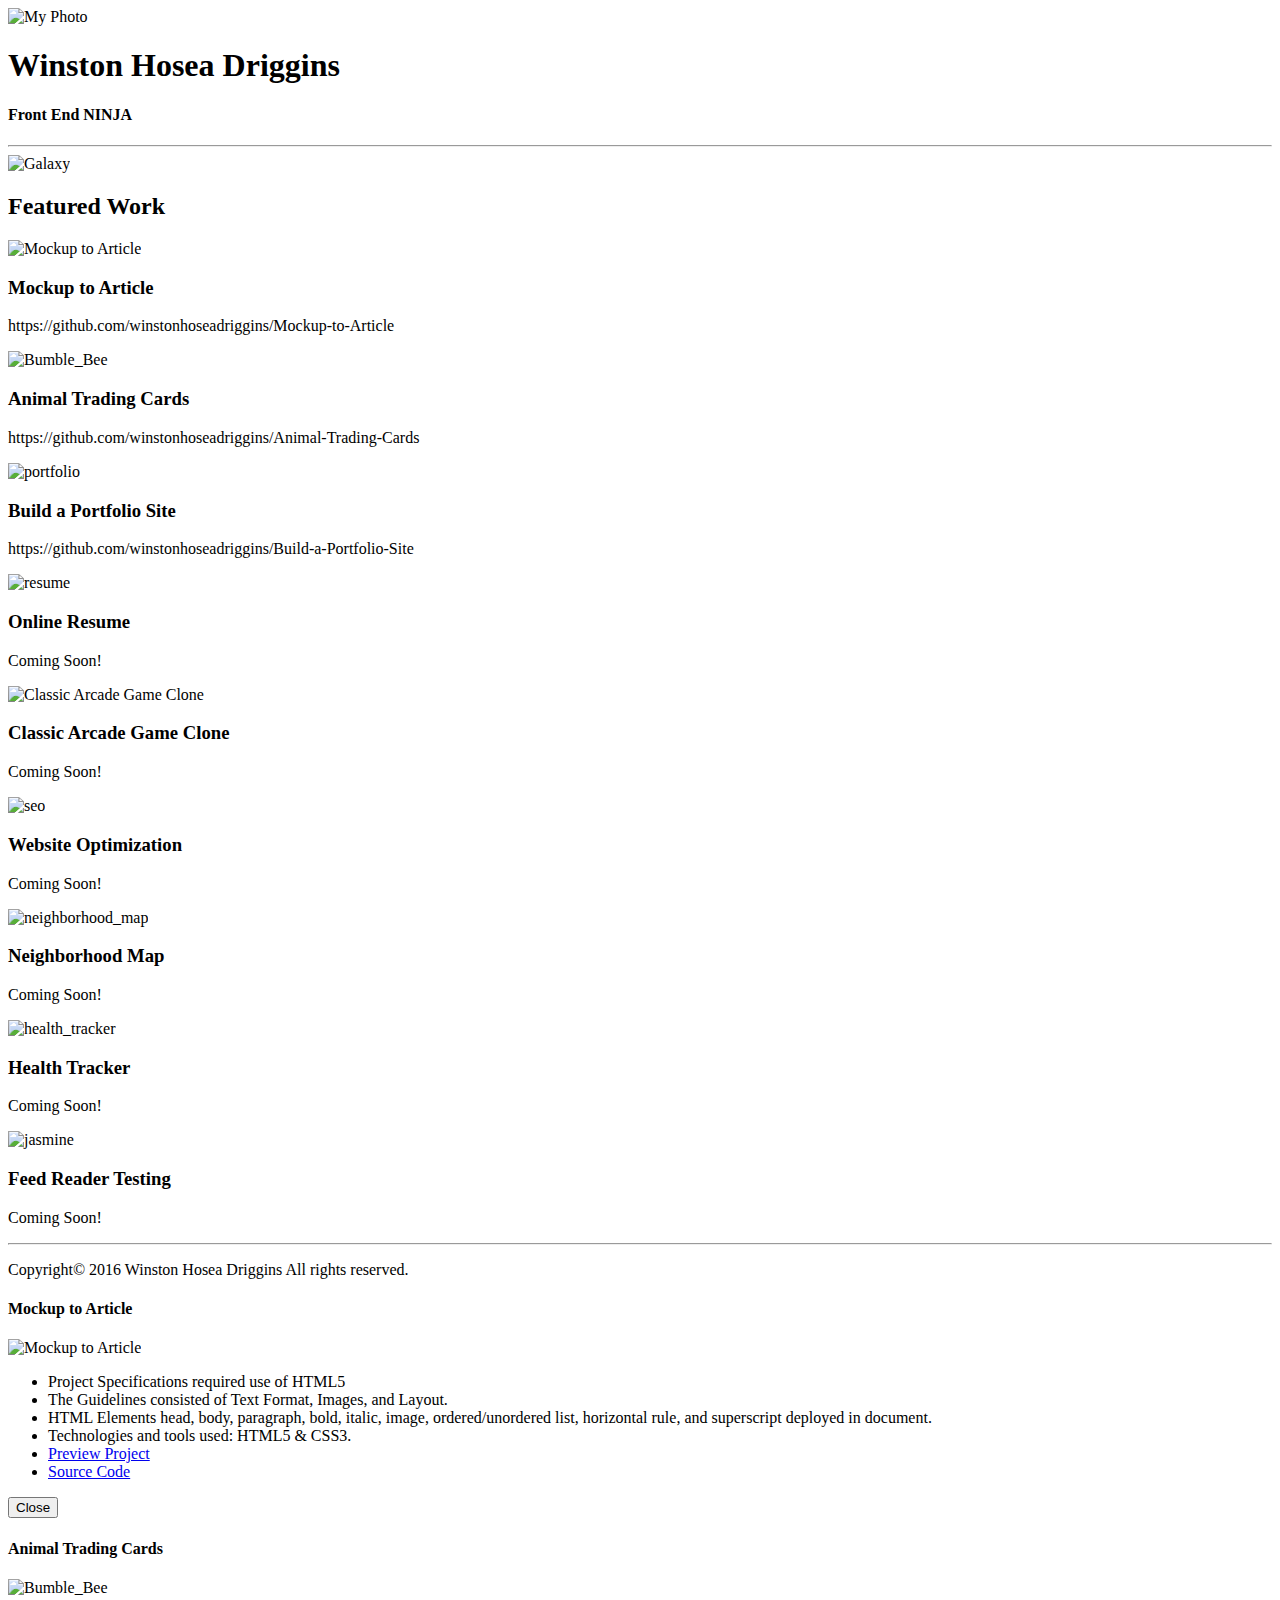
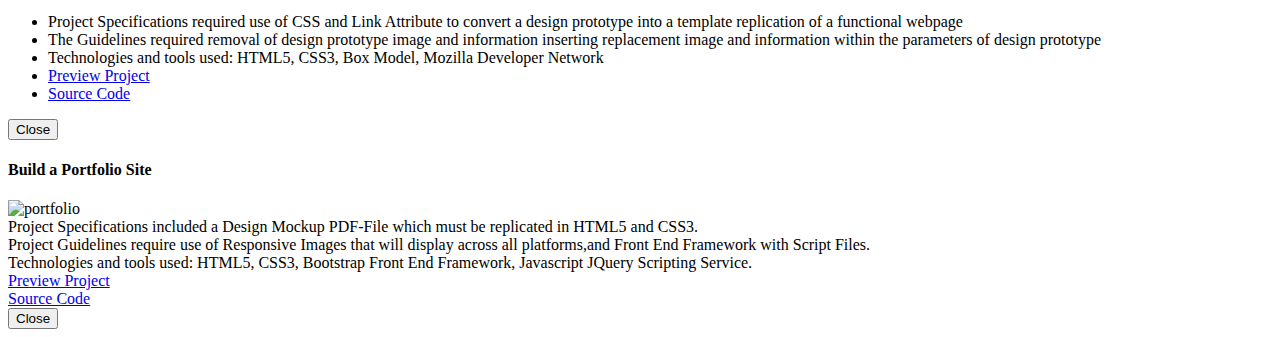
==== index.html @ 381e641a "Add files via upload" ====
<!DOCTYPE html>
<html lang="en">
    <head>
        <meta charset="utf-8">
        <meta http-equiv="X-UA-Compatible" content="IE=edge">
        <meta name="viewport" content="width=device-width, initial-scale=1">
        <title>Winston Hosea Driggins</title>
        <link href='http://fonts.googleapis.com/css?family=Lato:100,300' rel='stylesheet' type='text/css'>
        <link rel="stylesheet" href="css/bootstrap.css">
        <link rel="stylesheet" href="css/styles.css">
        <script type="text/javascript" src="js/jquery.min.js"></script>
        <script type="text/javascript" src="js/bootstrap.min.js"></script>
    </head>
    <body>
        <div class="container">
            <header class="row">
                <!-- TODO: Logo Image -->
                <div class="col-md-6">
                    <img class="title-logo" src="C:\Users\hosea\Desktop\PORTFOLIO_TEMPLATE_FOLDER\images\logo.jpg" alt="My Photo">
                </div>
                <div class="col-md-6 text-right text-uppercase">
                    <h1 class="title-super text-thin">Winston Hosea Driggins</h1>
                    <h4 class="sub-title">Front End NINJA</h4>
                </div>
            </header>
            <section class="row">
                <div class="col-md-12">
                    <hr>
                </div>
            </section>
            <section class="row">
                <div class="col-md-12">
                    <img class="img-responsive" src="C:\Users\hosea\Desktop\PORTFOLIO_TEMPLATE_FOLDER\images\galaxy (2).jpg" alt="Galaxy">
                </div>
            </section>
            <section class="row">
                <div class="col-md-12">
                    <h2 class="text-muted">Featured Work</h2>
                </div>
            </section>

            <section class="row text-center">
                <!-- TODO: Project 1: Mockup to Article -->
                <div class="col-md-4">
                    <img class="img-responsive" src="images/Mockup-to-Article.png" alt="Mockup to Article" data-toggle="modal" data-target="#project1">
                    <h3 class="text-uppercase">Mockup to Article</h3>
                    <p class="paragraph">https://github.com/winstonhoseadriggins/Mockup-to-Article</p>
                </div>
                <!--TODO: Project 2: Animal Trading Cards -->
                <div class="col-md-4">
                    <img class="img-responsive" src="C:\Users\hosea\Desktop\PORTFOLIO_TEMPLATE_FOLDER\images\bumblebee_800.jpg" alt="Bumble_Bee" data-toggle="modal" data-target="#project2">
                    <h3 class="text-uppercase">Animal Trading Cards</h3>
                    <p class="paragraph">https://github.com/winstonhoseadriggins/Animal-Trading-Cards</p>
                </div>
                <!--TODO: Project 3: Build a Portfolio Site -->
                <div class="col-md-4">
                    <img class="img-responsive" src="C:\Users\hosea\Desktop\PORTFOLIO_TEMPLATE_FOLDER\images\portfolio banner img.jpg" alt="portfolio" data-toggle="modal" data-target="#project3">
                    <h3 class="text-uppercase">Build a Portfolio Site</h3>
                    <p class="paragraph">https://github.com/winstonhoseadriggins/Build-a-Portfolio-Site</p>
                </div>
            </section>


            <section class="row text-center">
                <!-- TODO: Project 4: Online Resume -->
                <div class="col-md-4">
                    <img class="img-responsive" src="C:\Users\hosea\Desktop\PORTFOLIO_TEMPLATE_FOLDER\images\resume.jpg" alt="resume" data-toggle="modal" data-target="#project4">
                    <h3 class="text-uppercase">Online Resume</h3>
                    <!-- <p class="paragraph">https://github.com/winstonhoseadriggins/Online-Resume</p> -->
                    <p class="paragraph">Coming Soon!</p>
                </div>
                <!--TODO: Project 5: Classic Arcade Game Clone -->
                <div class="col-md-4">
                    <img class="img-responsive" src="C:\Users\hosea\Desktop\PORTFOLIO_TEMPLATE_FOLDER\images\Classic Arcade Game Clone.jpg" alt="Classic Arcade Game Clone" data-toggle="modal" data-target="#project5">
                    <h3 class="text-uppercase">Classic Arcade Game Clone</h3>
                    <!-- <p class="paragraph">https://github.com/winstonhoseadriggins/Classic-Arcade-Game-Clone</p> -->
                    <p class="paragraph">Coming Soon!</p>
                </div>
                <!--TODO: Project 6: Website Optimization -->
                <div class="col-md-4">
                    <img class="img-responsive" src="C:\Users\hosea\Desktop\PORTFOLIO_TEMPLATE_FOLDER\images\seo.jpg" alt="seo" data-toggle="modal" data-target="#project6">
                    <h3 class="text-uppercase">Website Optimization</h3>
                    <!-- <p class="paragraph">https://github.com/winstonhoseadriggins/Website-Optimization</p> -->
                    <p class="paragraph">Coming Soon!</p>
                </div>
            </section>
            <section class="row text-center">
                <!-- TODO: Project 7: Neighborhood Map -->
                <div class="col-md-4">
                    <img class="img-responsive" src="C:\Users\hosea\Desktop\PORTFOLIO_TEMPLATE_FOLDER\images\neighborhood_map.jpg" alt="neighborhood_map" data-toggle="modal" data-target="#project7">
                    <h3 class="text-uppercase">Neighborhood Map</h3>
                    <!-- <p class="paragraph">https://github.com/winstonhoseadriggins/Neighborhood-Map</p> -->
                    <p class="paragraph">Coming Soon!</p>
                </div>
                <!--TODO: Project 8: Health Tracker -->
                <div class="col-md-4">
                    <img class="img-responsive" src="C:\Users\hosea\Desktop\PORTFOLIO_TEMPLATE_FOLDER\images\health_tracker.jpg" alt="health_tracker" data-toggle="modal" data-target="#project8">
                    <h3 class="text-uppercase">Health Tracker</h3>
                    <!-- <p class="paragraph">https://github.com/winstonhoseadriggins/Health-Tracker</p> -->
                    <p class="paragraph">Coming Soon!</p>
                </div>
                <!--TODO: Project 9: Feed Reader Testing -->
                <div class="col-md-4">
                    <img class="img-responsive" src="C:\Users\hosea\Desktop\PORTFOLIO_TEMPLATE_FOLDER\images\jasmine.jpg" alt="jasmine" data-toggle="modal" data-target="#project9">
                    <h3 class="text-uppercase">Feed Reader Testing</h3>
                    <!-- <p class="paragraph">https://github.com/winstonhoseadriggins/Feed-Reader-Testing</p> -->
                    <p class="paragraph">Coming Soon!</p>
                </div>
            </section>

            <div class="row">
                <div class="col-md-12">
                    <hr>
                </div>
            </div>
            <footer class="row">
                <div class="col-md-12">
                    <p>Copyright&copy; 2016 Winston Hosea Driggins All rights reserved.</p>
                </div>
            </footer>
        </div>


        <!-- TODO: Modal for Project 1 -->
        <div class="modal fade" id="project1" tabindex="-1" role="dialog" aria-labelledby="myModalLabel" aria-hidden="true">
            <div class="modal-dialog">
                <div class="modal-content">
                    <div class="modal-header">
                        <h4 class="modal-title" id="myModalLabel">Mockup to Article</h4>
                    </div>
                    <div class="modal-body">
                        <img class="img-responsive" src="images/Mockup-to-Article.png" alt="Mockup to Article">
                        <ul>
                            <li>Project Specifications required use of HTML5</li>
                            <li>The Guidelines consisted of Text Format, Images, and Layout.</li>
                            <li>HTML Elements head, body, paragraph, bold, italic, image, ordered/unordered list, horizontal rule, and superscript deployed in document.</li>
                            <li>Technologies and tools used: HTML5 & CSS3.</li>
                            <li><a href="C:\Users\hosea\Desktop\mockup to article zip\index\index.html">Preview Project</a></li>
                            <li><a href="https://github.com/winstonhoseadriggins/Mockup-to-Article">Source Code</a></li>
                        </ul>
                    </div>
                    <div class="modal-footer">
                        <button type="button" class="btn btn-default" data-dismiss="modal">Close</button>
                    </div>
                </div>
            </div>
        </div>
        <!-- TODO: Modal for Project 2 -->
        <div class="modal fade" id="project2" tabindex="-1" role="dialog" aria-labelledby="myModalLabel1" aria-hidden="true">
            <div class="modal-dialog">
                <div class="modal-content">
                    <div class="modal-header">
                        <h4 class="modal-title" id="myModalLabel1">Animal Trading Cards</h4>
                    </div>
                    <div class="modal-body">
                        <img class="img-responsive" src="C:\Users\hosea\Desktop\PORTFOLIO_TEMPLATE_FOLDER\images\bumblebee_800.jpg" alt="Bumble_Bee">
                        <ul>
                            <li>Project Specifications required use of CSS and Link Attribute to convert a design prototype into a template replication of a functional webpage</li>
                            <li>The Guidelines required removal of design prototype image and information inserting replacement image and information within the parameters of design prototype</li>
                            <li>Technologies and tools used: HTML5, CSS3, Box Model, Mozilla Developer Network</li>
                            <li><a href="C:\Users\hosea\Desktop\PORTFOLIO_TEMPLATE_FOLDER\Animal Trading Card Project Zip File\card1_html.html">Preview Project</a></li>
                            <li><a href="https://github.com/winstonhoseadriggins/Animal-Trading-Cards">Source Code</a></li>
                        </ul>
                    </div>
                    <div class="modal-footer">
                        <button type="button" class="btn btn-default" data-dismiss="modal">Close</button>
                    </div>
                </div>
            </div>
        </div>
        <!-- TODO: Modal for Project 3 -->
        <div class="modal fade" id="project3" tabindex="-1" role="dialog" aria-labelledby="myModalLabel2" aria-hidden="true">
            <div class="modal-dialog">
                <div class="modal-content">
                    <div class="modal-header">
                        <h4 class="modal-title" id="myModalLabel2">Build a Portfolio Site</h4>
                    </div>
                    <div class="modal-body">
                        <img class="img-responsive" src="C:\Users\hosea\Desktop\PORTFOLIO_TEMPLATE_FOLDER\images\portfolio banner img.jpg" alt="portfolio"
                        <ul>   
                            <li>Project Specifications included a Design Mockup PDF-File which must be replicated in HTML5 and CSS3.</li>
                            <li>Project Guidelines require use of Responsive Images that will display across all platforms,and Front End Framework with Script Files.</li>
                            <li>Technologies and tools used: HTML5, CSS3, Bootstrap Front End Framework, Javascript JQuery Scripting Service.</li>
                            <li><a href="preview_index.html">Preview Project</a></li>
                            <li><a href="https://github.com/winstonhoseadriggins/Build-a-Portfolio-Site">Source Code</a></li>
                         </ul>

                    <div class="modal-footer">
                        <button type="button" class="btn btn-default" data-dismiss="modal">Close</button>
                    </div>
                </div>
            </div>
        </div>
    </body>
</html>
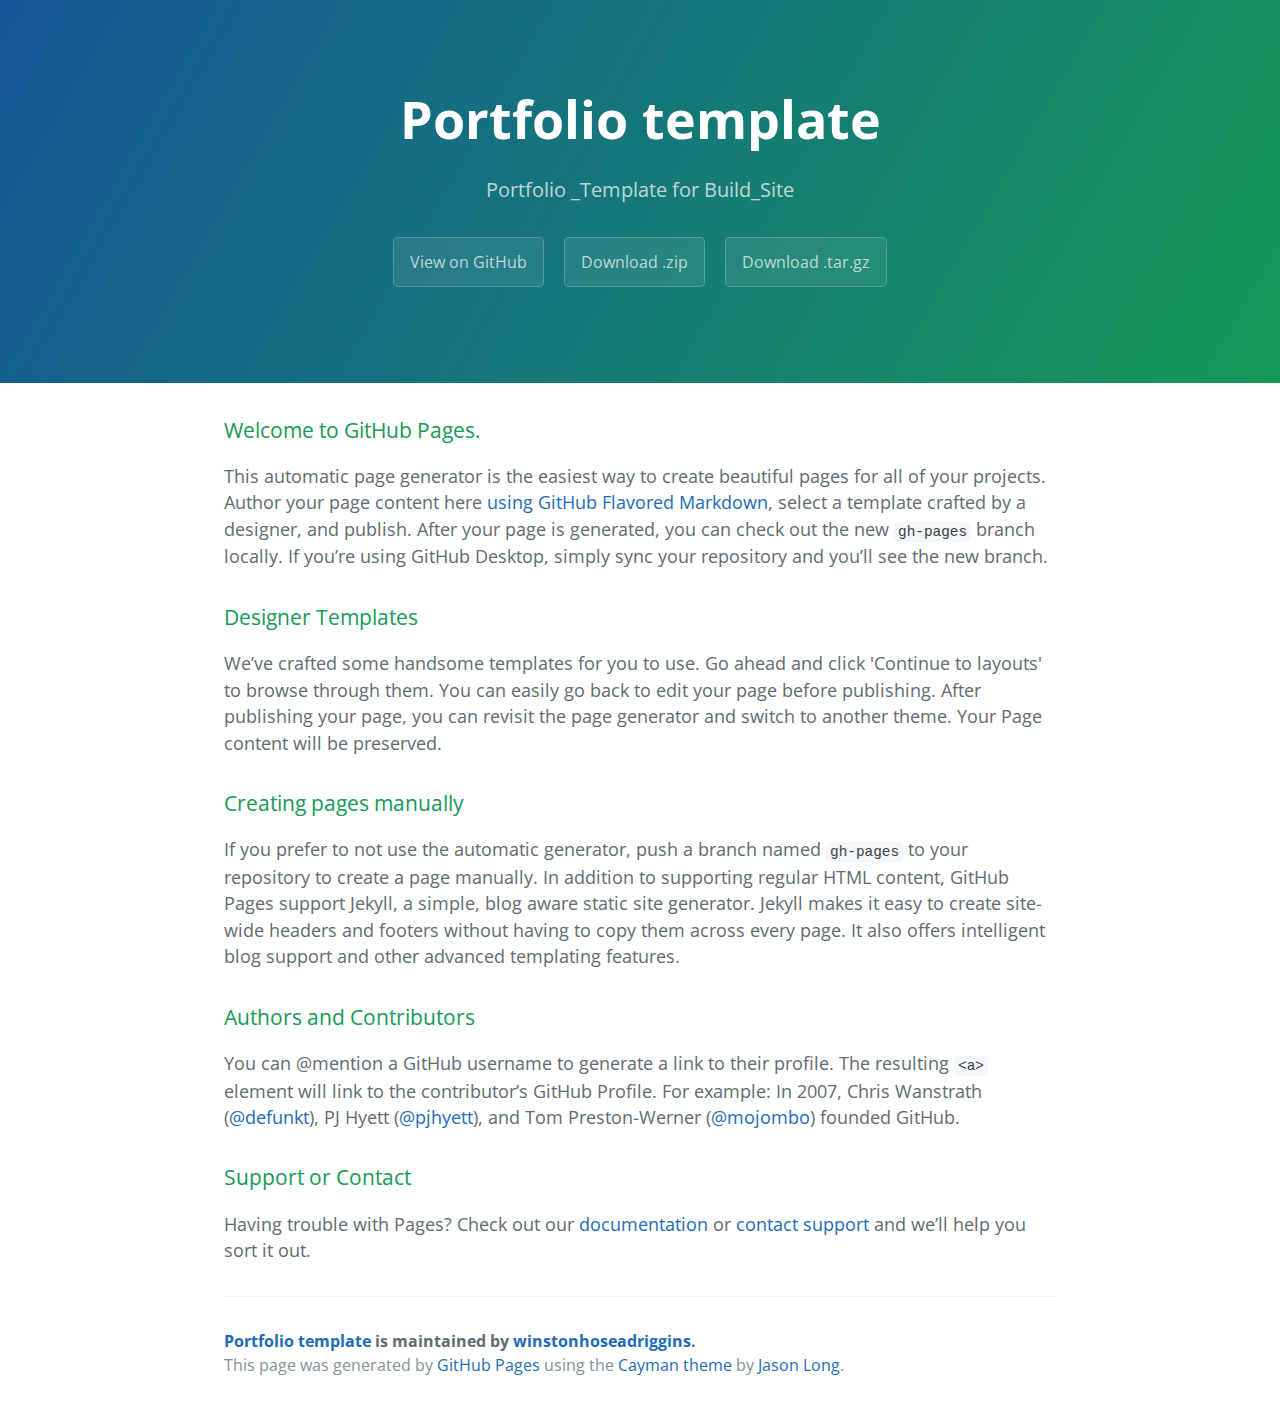
==== commit 087e630f: "Create gh-pages branch via GitHub" ====
--- a/index.html
+++ b/index.html
@@ -1,196 +1,57 @@
 <!DOCTYPE html>
-<html lang="en">
-    <head>
-        <meta charset="utf-8">
-        <meta http-equiv="X-UA-Compatible" content="IE=edge">
-        <meta name="viewport" content="width=device-width, initial-scale=1">
-        <title>Winston Hosea Driggins</title>
-        <link href='http://fonts.googleapis.com/css?family=Lato:100,300' rel='stylesheet' type='text/css'>
-        <link rel="stylesheet" href="css/bootstrap.css">
-        <link rel="stylesheet" href="css/styles.css">
-        <script type="text/javascript" src="js/jquery.min.js"></script>
-        <script type="text/javascript" src="js/bootstrap.min.js"></script>
-    </head>
-    <body>
-        <div class="container">
-            <header class="row">
-                <!-- TODO: Logo Image -->
-                <div class="col-md-6">
-                    <img class="title-logo" src="C:\Users\hosea\Desktop\PORTFOLIO_TEMPLATE_FOLDER\images\logo.jpg" alt="My Photo">
-                </div>
-                <div class="col-md-6 text-right text-uppercase">
-                    <h1 class="title-super text-thin">Winston Hosea Driggins</h1>
-                    <h4 class="sub-title">Front End NINJA</h4>
-                </div>
-            </header>
-            <section class="row">
-                <div class="col-md-12">
-                    <hr>
-                </div>
-            </section>
-            <section class="row">
-                <div class="col-md-12">
-                    <img class="img-responsive" src="C:\Users\hosea\Desktop\PORTFOLIO_TEMPLATE_FOLDER\images\galaxy (2).jpg" alt="Galaxy">
-                </div>
-            </section>
-            <section class="row">
-                <div class="col-md-12">
-                    <h2 class="text-muted">Featured Work</h2>
-                </div>
-            </section>
+<html lang="en-us">
+  <head>
+    <meta charset="UTF-8">
+    <title>Portfolio template by winstonhoseadriggins</title>
+    <meta name="viewport" content="width=device-width, initial-scale=1">
+    <link rel="stylesheet" type="text/css" href="stylesheets/normalize.css" media="screen">
+    <link href='https://fonts.googleapis.com/css?family=Open+Sans:400,700' rel='stylesheet' type='text/css'>
+    <link rel="stylesheet" type="text/css" href="stylesheets/stylesheet.css" media="screen">
+    <link rel="stylesheet" type="text/css" href="stylesheets/github-light.css" media="screen">
+  </head>
+  <body>
+    <section class="page-header">
+      <h1 class="project-name">Portfolio template</h1>
+      <h2 class="project-tagline">Portfolio _Template for Build_Site </h2>
+      <a href="https://github.com/winstonhoseadriggins/Portfolio_Template" class="btn">View on GitHub</a>
+      <a href="https://github.com/winstonhoseadriggins/Portfolio_Template/zipball/master" class="btn">Download .zip</a>
+      <a href="https://github.com/winstonhoseadriggins/Portfolio_Template/tarball/master" class="btn">Download .tar.gz</a>
+    </section>
 
-            <section class="row text-center">
-                <!-- TODO: Project 1: Mockup to Article -->
-                <div class="col-md-4">
-                    <img class="img-responsive" src="images/Mockup-to-Article.png" alt="Mockup to Article" data-toggle="modal" data-target="#project1">
-                    <h3 class="text-uppercase">Mockup to Article</h3>
-                    <p class="paragraph">https://github.com/winstonhoseadriggins/Mockup-to-Article</p>
-                </div>
-                <!--TODO: Project 2: Animal Trading Cards -->
-                <div class="col-md-4">
-                    <img class="img-responsive" src="C:\Users\hosea\Desktop\PORTFOLIO_TEMPLATE_FOLDER\images\bumblebee_800.jpg" alt="Bumble_Bee" data-toggle="modal" data-target="#project2">
-                    <h3 class="text-uppercase">Animal Trading Cards</h3>
-                    <p class="paragraph">https://github.com/winstonhoseadriggins/Animal-Trading-Cards</p>
-                </div>
-                <!--TODO: Project 3: Build a Portfolio Site -->
-                <div class="col-md-4">
-                    <img class="img-responsive" src="C:\Users\hosea\Desktop\PORTFOLIO_TEMPLATE_FOLDER\images\portfolio banner img.jpg" alt="portfolio" data-toggle="modal" data-target="#project3">
-                    <h3 class="text-uppercase">Build a Portfolio Site</h3>
-                    <p class="paragraph">https://github.com/winstonhoseadriggins/Build-a-Portfolio-Site</p>
-                </div>
-            </section>
+    <section class="main-content">
+      <h3>
+<a id="welcome-to-github-pages" class="anchor" href="#welcome-to-github-pages" aria-hidden="true"><span aria-hidden="true" class="octicon octicon-link"></span></a>Welcome to GitHub Pages.</h3>
 
+<p>This automatic page generator is the easiest way to create beautiful pages for all of your projects. Author your page content here <a href="https://guides.github.com/features/mastering-markdown/">using GitHub Flavored Markdown</a>, select a template crafted by a designer, and publish. After your page is generated, you can check out the new <code>gh-pages</code> branch locally. If you’re using GitHub Desktop, simply sync your repository and you’ll see the new branch.</p>
 
-            <section class="row text-center">
-                <!-- TODO: Project 4: Online Resume -->
-                <div class="col-md-4">
-                    <img class="img-responsive" src="C:\Users\hosea\Desktop\PORTFOLIO_TEMPLATE_FOLDER\images\resume.jpg" alt="resume" data-toggle="modal" data-target="#project4">
-                    <h3 class="text-uppercase">Online Resume</h3>
-                    <!-- <p class="paragraph">https://github.com/winstonhoseadriggins/Online-Resume</p> -->
-                    <p class="paragraph">Coming Soon!</p>
-                </div>
-                <!--TODO: Project 5: Classic Arcade Game Clone -->
-                <div class="col-md-4">
-                    <img class="img-responsive" src="C:\Users\hosea\Desktop\PORTFOLIO_TEMPLATE_FOLDER\images\Classic Arcade Game Clone.jpg" alt="Classic Arcade Game Clone" data-toggle="modal" data-target="#project5">
-                    <h3 class="text-uppercase">Classic Arcade Game Clone</h3>
-                    <!-- <p class="paragraph">https://github.com/winstonhoseadriggins/Classic-Arcade-Game-Clone</p> -->
-                    <p class="paragraph">Coming Soon!</p>
-                </div>
-                <!--TODO: Project 6: Website Optimization -->
-                <div class="col-md-4">
-                    <img class="img-responsive" src="C:\Users\hosea\Desktop\PORTFOLIO_TEMPLATE_FOLDER\images\seo.jpg" alt="seo" data-toggle="modal" data-target="#project6">
-                    <h3 class="text-uppercase">Website Optimization</h3>
-                    <!-- <p class="paragraph">https://github.com/winstonhoseadriggins/Website-Optimization</p> -->
-                    <p class="paragraph">Coming Soon!</p>
-                </div>
-            </section>
-            <section class="row text-center">
-                <!-- TODO: Project 7: Neighborhood Map -->
-                <div class="col-md-4">
-                    <img class="img-responsive" src="C:\Users\hosea\Desktop\PORTFOLIO_TEMPLATE_FOLDER\images\neighborhood_map.jpg" alt="neighborhood_map" data-toggle="modal" data-target="#project7">
-                    <h3 class="text-uppercase">Neighborhood Map</h3>
-                    <!-- <p class="paragraph">https://github.com/winstonhoseadriggins/Neighborhood-Map</p> -->
-                    <p class="paragraph">Coming Soon!</p>
-                </div>
-                <!--TODO: Project 8: Health Tracker -->
-                <div class="col-md-4">
-                    <img class="img-responsive" src="C:\Users\hosea\Desktop\PORTFOLIO_TEMPLATE_FOLDER\images\health_tracker.jpg" alt="health_tracker" data-toggle="modal" data-target="#project8">
-                    <h3 class="text-uppercase">Health Tracker</h3>
-                    <!-- <p class="paragraph">https://github.com/winstonhoseadriggins/Health-Tracker</p> -->
-                    <p class="paragraph">Coming Soon!</p>
-                </div>
-                <!--TODO: Project 9: Feed Reader Testing -->
-                <div class="col-md-4">
-                    <img class="img-responsive" src="C:\Users\hosea\Desktop\PORTFOLIO_TEMPLATE_FOLDER\images\jasmine.jpg" alt="jasmine" data-toggle="modal" data-target="#project9">
-                    <h3 class="text-uppercase">Feed Reader Testing</h3>
-                    <!-- <p class="paragraph">https://github.com/winstonhoseadriggins/Feed-Reader-Testing</p> -->
-                    <p class="paragraph">Coming Soon!</p>
-                </div>
-            </section>
+<h3>
+<a id="designer-templates" class="anchor" href="#designer-templates" aria-hidden="true"><span aria-hidden="true" class="octicon octicon-link"></span></a>Designer Templates</h3>
 
-            <div class="row">
-                <div class="col-md-12">
-                    <hr>
-                </div>
-            </div>
-            <footer class="row">
-                <div class="col-md-12">
-                    <p>Copyright&copy; 2016 Winston Hosea Driggins All rights reserved.</p>
-                </div>
-            </footer>
-        </div>
+<p>We’ve crafted some handsome templates for you to use. Go ahead and click 'Continue to layouts' to browse through them. You can easily go back to edit your page before publishing. After publishing your page, you can revisit the page generator and switch to another theme. Your Page content will be preserved.</p>
 
+<h3>
+<a id="creating-pages-manually" class="anchor" href="#creating-pages-manually" aria-hidden="true"><span aria-hidden="true" class="octicon octicon-link"></span></a>Creating pages manually</h3>
 
-        <!-- TODO: Modal for Project 1 -->
-        <div class="modal fade" id="project1" tabindex="-1" role="dialog" aria-labelledby="myModalLabel" aria-hidden="true">
-            <div class="modal-dialog">
-                <div class="modal-content">
-                    <div class="modal-header">
-                        <h4 class="modal-title" id="myModalLabel">Mockup to Article</h4>
-                    </div>
-                    <div class="modal-body">
-                        <img class="img-responsive" src="images/Mockup-to-Article.png" alt="Mockup to Article">
-                        <ul>
-                            <li>Project Specifications required use of HTML5</li>
-                            <li>The Guidelines consisted of Text Format, Images, and Layout.</li>
-                            <li>HTML Elements head, body, paragraph, bold, italic, image, ordered/unordered list, horizontal rule, and superscript deployed in document.</li>
-                            <li>Technologies and tools used: HTML5 & CSS3.</li>
-                            <li><a href="C:\Users\hosea\Desktop\mockup to article zip\index\index.html">Preview Project</a></li>
-                            <li><a href="https://github.com/winstonhoseadriggins/Mockup-to-Article">Source Code</a></li>
-                        </ul>
-                    </div>
-                    <div class="modal-footer">
-                        <button type="button" class="btn btn-default" data-dismiss="modal">Close</button>
-                    </div>
-                </div>
-            </div>
-        </div>
-        <!-- TODO: Modal for Project 2 -->
-        <div class="modal fade" id="project2" tabindex="-1" role="dialog" aria-labelledby="myModalLabel1" aria-hidden="true">
-            <div class="modal-dialog">
-                <div class="modal-content">
-                    <div class="modal-header">
-                        <h4 class="modal-title" id="myModalLabel1">Animal Trading Cards</h4>
-                    </div>
-                    <div class="modal-body">
-                        <img class="img-responsive" src="C:\Users\hosea\Desktop\PORTFOLIO_TEMPLATE_FOLDER\images\bumblebee_800.jpg" alt="Bumble_Bee">
-                        <ul>
-                            <li>Project Specifications required use of CSS and Link Attribute to convert a design prototype into a template replication of a functional webpage</li>
-                            <li>The Guidelines required removal of design prototype image and information inserting replacement image and information within the parameters of design prototype</li>
-                            <li>Technologies and tools used: HTML5, CSS3, Box Model, Mozilla Developer Network</li>
-                            <li><a href="C:\Users\hosea\Desktop\PORTFOLIO_TEMPLATE_FOLDER\Animal Trading Card Project Zip File\card1_html.html">Preview Project</a></li>
-                            <li><a href="https://github.com/winstonhoseadriggins/Animal-Trading-Cards">Source Code</a></li>
-                        </ul>
-                    </div>
-                    <div class="modal-footer">
-                        <button type="button" class="btn btn-default" data-dismiss="modal">Close</button>
-                    </div>
-                </div>
-            </div>
-        </div>
-        <!-- TODO: Modal for Project 3 -->
-        <div class="modal fade" id="project3" tabindex="-1" role="dialog" aria-labelledby="myModalLabel2" aria-hidden="true">
-            <div class="modal-dialog">
-                <div class="modal-content">
-                    <div class="modal-header">
-                        <h4 class="modal-title" id="myModalLabel2">Build a Portfolio Site</h4>
-                    </div>
-                    <div class="modal-body">
-                        <img class="img-responsive" src="C:\Users\hosea\Desktop\PORTFOLIO_TEMPLATE_FOLDER\images\portfolio banner img.jpg" alt="portfolio"
-                        <ul>   
-                            <li>Project Specifications included a Design Mockup PDF-File which must be replicated in HTML5 and CSS3.</li>
-                            <li>Project Guidelines require use of Responsive Images that will display across all platforms,and Front End Framework with Script Files.</li>
-                            <li>Technologies and tools used: HTML5, CSS3, Bootstrap Front End Framework, Javascript JQuery Scripting Service.</li>
-                            <li><a href="preview_index.html">Preview Project</a></li>
-                            <li><a href="https://github.com/winstonhoseadriggins/Build-a-Portfolio-Site">Source Code</a></li>
-                         </ul>
+<p>If you prefer to not use the automatic generator, push a branch named <code>gh-pages</code> to your repository to create a page manually. In addition to supporting regular HTML content, GitHub Pages support Jekyll, a simple, blog aware static site generator. Jekyll makes it easy to create site-wide headers and footers without having to copy them across every page. It also offers intelligent blog support and other advanced templating features.</p>
 
-                    <div class="modal-footer">
-                        <button type="button" class="btn btn-default" data-dismiss="modal">Close</button>
-                    </div>
-                </div>
-            </div>
-        </div>
-    </body>
+<h3>
+<a id="authors-and-contributors" class="anchor" href="#authors-and-contributors" aria-hidden="true"><span aria-hidden="true" class="octicon octicon-link"></span></a>Authors and Contributors</h3>
+
+<p>You can @mention a GitHub username to generate a link to their profile. The resulting <code>&lt;a&gt;</code> element will link to the contributor’s GitHub Profile. For example: In 2007, Chris Wanstrath (<a href="https://github.com/defunkt" class="user-mention">@defunkt</a>), PJ Hyett (<a href="https://github.com/pjhyett" class="user-mention">@pjhyett</a>), and Tom Preston-Werner (<a href="https://github.com/mojombo" class="user-mention">@mojombo</a>) founded GitHub.</p>
+
+<h3>
+<a id="support-or-contact" class="anchor" href="#support-or-contact" aria-hidden="true"><span aria-hidden="true" class="octicon octicon-link"></span></a>Support or Contact</h3>
+
+<p>Having trouble with Pages? Check out our <a href="https://help.github.com/pages">documentation</a> or <a href="https://github.com/contact">contact support</a> and we’ll help you sort it out.</p>
+
+      <footer class="site-footer">
+        <span class="site-footer-owner"><a href="https://github.com/winstonhoseadriggins/Portfolio_Template">Portfolio template</a> is maintained by <a href="https://github.com/winstonhoseadriggins">winstonhoseadriggins</a>.</span>
+
+        <span class="site-footer-credits">This page was generated by <a href="https://pages.github.com">GitHub Pages</a> using the <a href="https://github.com/jasonlong/cayman-theme">Cayman theme</a> by <a href="https://twitter.com/jasonlong">Jason Long</a>.</span>
+      </footer>
+
+    </section>
+
+  
+  </body>
 </html>
-
--- a/stylesheets/stylesheet.css
+++ b/stylesheets/stylesheet.css
@@ -0,0 +1,245 @@
+* {
+  box-sizing: border-box; }
+
+body {
+  padding: 0;
+  margin: 0;
+  font-family: "Open Sans", "Helvetica Neue", Helvetica, Arial, sans-serif;
+  font-size: 16px;
+  line-height: 1.5;
+  color: #606c71; }
+
+a {
+  color: #1e6bb8;
+  text-decoration: none; }
+  a:hover {
+    text-decoration: underline; }
+
+.btn {
+  display: inline-block;
+  margin-bottom: 1rem;
+  color: rgba(255, 255, 255, 0.7);
+  background-color: rgba(255, 255, 255, 0.08);
+  border-color: rgba(255, 255, 255, 0.2);
+  border-style: solid;
+  border-width: 1px;
+  border-radius: 0.3rem;
+  transition: color 0.2s, background-color 0.2s, border-color 0.2s; }
+  .btn + .btn {
+    margin-left: 1rem; }
+
+.btn:hover {
+  color: rgba(255, 255, 255, 0.8);
+  text-decoration: none;
+  background-color: rgba(255, 255, 255, 0.2);
+  border-color: rgba(255, 255, 255, 0.3); }
+
+@media screen and (min-width: 64em) {
+  .btn {
+    padding: 0.75rem 1rem; } }
+
+@media screen and (min-width: 42em) and (max-width: 64em) {
+  .btn {
+    padding: 0.6rem 0.9rem;
+    font-size: 0.9rem; } }
+
+@media screen and (max-width: 42em) {
+  .btn {
+    display: block;
+    width: 100%;
+    padding: 0.75rem;
+    font-size: 0.9rem; }
+    .btn + .btn {
+      margin-top: 1rem;
+      margin-left: 0; } }
+
+.page-header {
+  color: #fff;
+  text-align: center;
+  background-color: #159957;
+  background-image: linear-gradient(120deg, #155799, #159957); }
+
+@media screen and (min-width: 64em) {
+  .page-header {
+    padding: 5rem 6rem; } }
+
+@media screen and (min-width: 42em) and (max-width: 64em) {
+  .page-header {
+    padding: 3rem 4rem; } }
+
+@media screen and (max-width: 42em) {
+  .page-header {
+    padding: 2rem 1rem; } }
+
+.project-name {
+  margin-top: 0;
+  margin-bottom: 0.1rem; }
+
+@media screen and (min-width: 64em) {
+  .project-name {
+    font-size: 3.25rem; } }
+
+@media screen and (min-width: 42em) and (max-width: 64em) {
+  .project-name {
+    font-size: 2.25rem; } }
+
+@media screen and (max-width: 42em) {
+  .project-name {
+    font-size: 1.75rem; } }
+
+.project-tagline {
+  margin-bottom: 2rem;
+  font-weight: normal;
+  opacity: 0.7; }
+
+@media screen and (min-width: 64em) {
+  .project-tagline {
+    font-size: 1.25rem; } }
+
+@media screen and (min-width: 42em) and (max-width: 64em) {
+  .project-tagline {
+    font-size: 1.15rem; } }
+
+@media screen and (max-width: 42em) {
+  .project-tagline {
+    font-size: 1rem; } }
+
+.main-content :first-child {
+  margin-top: 0; }
+.main-content img {
+  max-width: 100%; }
+.main-content h1, .main-content h2, .main-content h3, .main-content h4, .main-content h5, .main-content h6 {
+  margin-top: 2rem;
+  margin-bottom: 1rem;
+  font-weight: normal;
+  color: #159957; }
+.main-content p {
+  margin-bottom: 1em; }
+.main-content code {
+  padding: 2px 4px;
+  font-family: Consolas, "Liberation Mono", Menlo, Courier, monospace;
+  font-size: 0.9rem;
+  color: #383e41;
+  background-color: #f3f6fa;
+  border-radius: 0.3rem; }
+.main-content pre {
+  padding: 0.8rem;
+  margin-top: 0;
+  margin-bottom: 1rem;
+  font: 1rem Consolas, "Liberation Mono", Menlo, Courier, monospace;
+  color: #567482;
+  word-wrap: normal;
+  background-color: #f3f6fa;
+  border: solid 1px #dce6f0;
+  border-radius: 0.3rem; }
+  .main-content pre > code {
+    padding: 0;
+    margin: 0;
+    font-size: 0.9rem;
+    color: #567482;
+    word-break: normal;
+    white-space: pre;
+    background: transparent;
+    border: 0; }
+.main-content .highlight {
+  margin-bottom: 1rem; }
+  .main-content .highlight pre {
+    margin-bottom: 0;
+    word-break: normal; }
+.main-content .highlight pre, .main-content pre {
+  padding: 0.8rem;
+  overflow: auto;
+  font-size: 0.9rem;
+  line-height: 1.45;
+  border-radius: 0.3rem; }
+.main-content pre code, .main-content pre tt {
+  display: inline;
+  max-width: initial;
+  padding: 0;
+  margin: 0;
+  overflow: initial;
+  line-height: inherit;
+  word-wrap: normal;
+  background-color: transparent;
+  border: 0; }
+  .main-content pre code:before, .main-content pre code:after, .main-content pre tt:before, .main-content pre tt:after {
+    content: normal; }
+.main-content ul, .main-content ol {
+  margin-top: 0; }
+.main-content blockquote {
+  padding: 0 1rem;
+  margin-left: 0;
+  color: #819198;
+  border-left: 0.3rem solid #dce6f0; }
+  .main-content blockquote > :first-child {
+    margin-top: 0; }
+  .main-content blockquote > :last-child {
+    margin-bottom: 0; }
+.main-content table {
+  display: block;
+  width: 100%;
+  overflow: auto;
+  word-break: normal;
+  word-break: keep-all; }
+  .main-content table th {
+    font-weight: bold; }
+  .main-content table th, .main-content table td {
+    padding: 0.5rem 1rem;
+    border: 1px solid #e9ebec; }
+.main-content dl {
+  padding: 0; }
+  .main-content dl dt {
+    padding: 0;
+    margin-top: 1rem;
+    font-size: 1rem;
+    font-weight: bold; }
+  .main-content dl dd {
+    padding: 0;
+    margin-bottom: 1rem; }
+.main-content hr {
+  height: 2px;
+  padding: 0;
+  margin: 1rem 0;
+  background-color: #eff0f1;
+  border: 0; }
+
+@media screen and (min-width: 64em) {
+  .main-content {
+    max-width: 64rem;
+    padding: 2rem 6rem;
+    margin: 0 auto;
+    font-size: 1.1rem; } }
+
+@media screen and (min-width: 42em) and (max-width: 64em) {
+  .main-content {
+    padding: 2rem 4rem;
+    font-size: 1.1rem; } }
+
+@media screen and (max-width: 42em) {
+  .main-content {
+    padding: 2rem 1rem;
+    font-size: 1rem; } }
+
+.site-footer {
+  padding-top: 2rem;
+  margin-top: 2rem;
+  border-top: solid 1px #eff0f1; }
+
+.site-footer-owner {
+  display: block;
+  font-weight: bold; }
+
+.site-footer-credits {
+  color: #819198; }
+
+@media screen and (min-width: 64em) {
+  .site-footer {
+    font-size: 1rem; } }
+
+@media screen and (min-width: 42em) and (max-width: 64em) {
+  .site-footer {
+    font-size: 1rem; } }
+
+@media screen and (max-width: 42em) {
+  .site-footer {
+    font-size: 0.9rem; } }
--- a/stylesheets/github-light.css
+++ b/stylesheets/github-light.css
@@ -0,0 +1,124 @@
+/*
+The MIT License (MIT)
+
+Copyright (c) 2016 GitHub, Inc.
+
+Permission is hereby granted, free of charge, to any person obtaining a copy
+of this software and associated documentation files (the "Software"), to deal
+in the Software without restriction, including without limitation the rights
+to use, copy, modify, merge, publish, distribute, sublicense, and/or sell
+copies of the Software, and to permit persons to whom the Software is
+furnished to do so, subject to the following conditions:
+
+The above copyright notice and this permission notice shall be included in all
+copies or substantial portions of the Software.
+
+THE SOFTWARE IS PROVIDED "AS IS", WITHOUT WARRANTY OF ANY KIND, EXPRESS OR
+IMPLIED, INCLUDING BUT NOT LIMITED TO THE WARRANTIES OF MERCHANTABILITY,
+FITNESS FOR A PARTICULAR PURPOSE AND NONINFRINGEMENT. IN NO EVENT SHALL THE
+AUTHORS OR COPYRIGHT HOLDERS BE LIABLE FOR ANY CLAIM, DAMAGES OR OTHER
+LIABILITY, WHETHER IN AN ACTION OF CONTRACT, TORT OR OTHERWISE, ARISING FROM,
+OUT OF OR IN CONNECTION WITH THE SOFTWARE OR THE USE OR OTHER DEALINGS IN THE
+SOFTWARE.
+
+*/
+
+.pl-c /* comment */ {
+  color: #969896;
+}
+
+.pl-c1 /* constant, variable.other.constant, support, meta.property-name, support.constant, support.variable, meta.module-reference, markup.raw, meta.diff.header */,
+.pl-s .pl-v /* string variable */ {
+  color: #0086b3;
+}
+
+.pl-e /* entity */,
+.pl-en /* entity.name */ {
+  color: #795da3;
+}
+
+.pl-smi /* variable.parameter.function, storage.modifier.package, storage.modifier.import, storage.type.java, variable.other */,
+.pl-s .pl-s1 /* string source */ {
+  color: #333;
+}
+
+.pl-ent /* entity.name.tag */ {
+  color: #63a35c;
+}
+
+.pl-k /* keyword, storage, storage.type */ {
+  color: #a71d5d;
+}
+
+.pl-s /* string */,
+.pl-pds /* punctuation.definition.string, string.regexp.character-class */,
+.pl-s .pl-pse .pl-s1 /* string punctuation.section.embedded source */,
+.pl-sr /* string.regexp */,
+.pl-sr .pl-cce /* string.regexp constant.character.escape */,
+.pl-sr .pl-sre /* string.regexp source.ruby.embedded */,
+.pl-sr .pl-sra /* string.regexp string.regexp.arbitrary-repitition */ {
+  color: #183691;
+}
+
+.pl-v /* variable */ {
+  color: #ed6a43;
+}
+
+.pl-id /* invalid.deprecated */ {
+  color: #b52a1d;
+}
+
+.pl-ii /* invalid.illegal */ {
+  color: #f8f8f8;
+  background-color: #b52a1d;
+}
+
+.pl-sr .pl-cce /* string.regexp constant.character.escape */ {
+  font-weight: bold;
+  color: #63a35c;
+}
+
+.pl-ml /* markup.list */ {
+  color: #693a17;
+}
+
+.pl-mh /* markup.heading */,
+.pl-mh .pl-en /* markup.heading entity.name */,
+.pl-ms /* meta.separator */ {
+  font-weight: bold;
+  color: #1d3e81;
+}
+
+.pl-mq /* markup.quote */ {
+  color: #008080;
+}
+
+.pl-mi /* markup.italic */ {
+  font-style: italic;
+  color: #333;
+}
+
+.pl-mb /* markup.bold */ {
+  font-weight: bold;
+  color: #333;
+}
+
+.pl-md /* markup.deleted, meta.diff.header.from-file */ {
+  color: #bd2c00;
+  background-color: #ffecec;
+}
+
+.pl-mi1 /* markup.inserted, meta.diff.header.to-file */ {
+  color: #55a532;
+  background-color: #eaffea;
+}
+
+.pl-mdr /* meta.diff.range */ {
+  font-weight: bold;
+  color: #795da3;
+}
+
+.pl-mo /* meta.output */ {
+  color: #1d3e81;
+}
+
